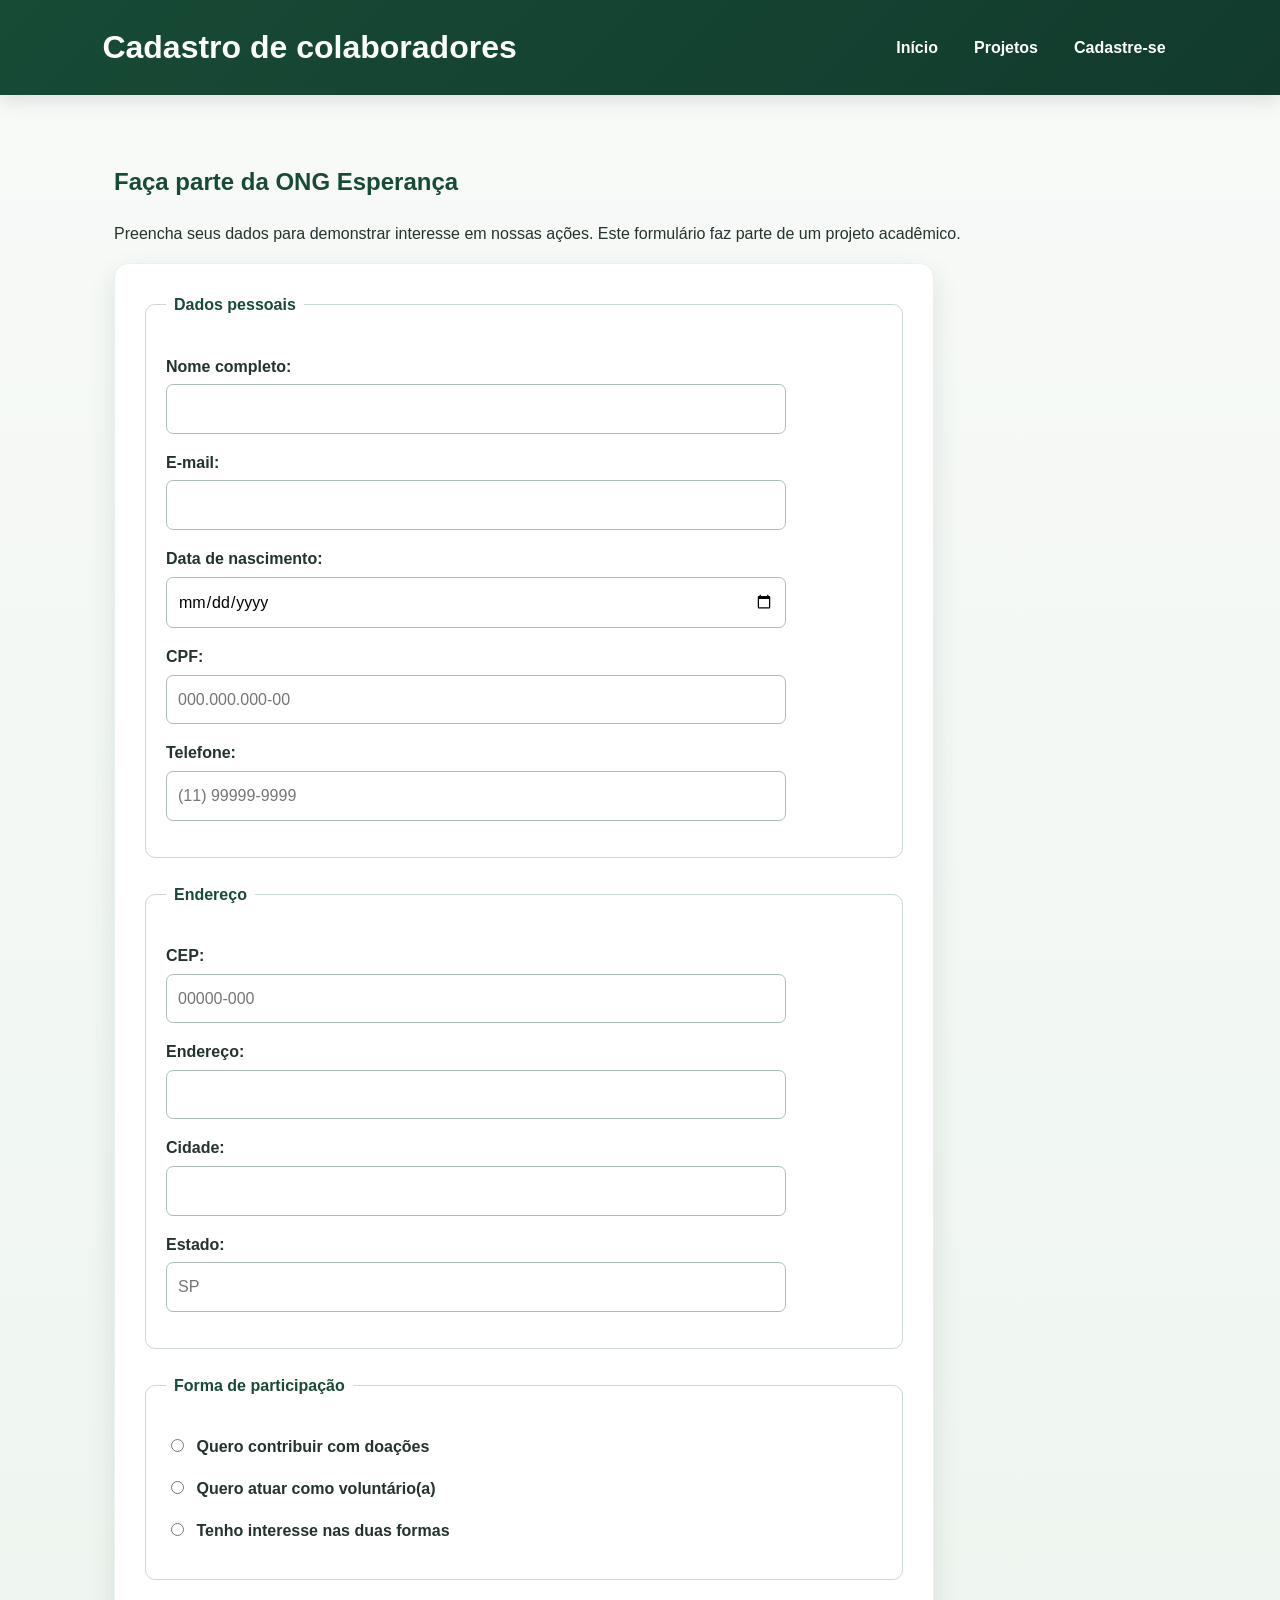
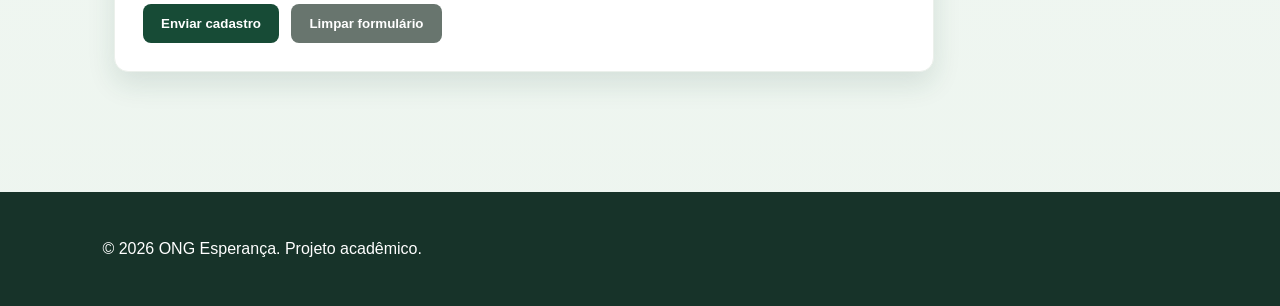
==== cadastro.html @ 0f0cc06a "Ajusta layout e corrige formulario" ====
<!DOCTYPE html>
<html lang="pt-BR">
<head>
    <meta charset="UTF-8">
    <meta name="viewport" content="width=device-width, initial-scale=1.0">
    <meta name="description" content="Cadastro de colaboradores da ONG Esperança.">
    <link rel="stylesheet" href="style.css">
    <title>ONG Esperança | Cadastro</title>
</head>
<body>
    <header>
        <div class="container">
            <h1>Cadastro de colaboradores</h1>
            <nav aria-label="Navegação principal">
                <a href="index.html">Início</a>
                <a href="projetos.html">Projetos</a>
                <a href="cadastro.html">Cadastre-se</a>
            </nav>
        </div>
    </header>

    <main>
        <section>
            <h2>Faça parte da ONG Esperança</h2>
            <p>
                Preencha seus dados para demonstrar interesse em nossas ações.
                Este formulário faz parte de um projeto acadêmico.
            </p>

            <form id="cadastroForm" action="#" method="post" onsubmit="return validarCadastro(event);">
                <fieldset>
                    <legend>Dados pessoais</legend>

                    <p>
                        <label for="nome">Nome completo:</label><br>
                        <input type="text" id="nome" name="nome"
                               autocomplete="name" minlength="3" required>
                    </p>

                    <p>
                        <label for="email">E-mail:</label><br>
                        <input type="email" id="email" name="email"
                               autocomplete="email" required>
                    </p>

                    <p>
                        <label for="nascimento">Data de nascimento:</label><br>
                        <input type="date" id="nascimento" name="nascimento"
                               autocomplete="bday" required>
                    </p>

                    <p>
                        <label for="cpf">CPF:</label><br>
                        <input type="text" id="cpf" name="cpf"
                               inputmode="numeric" placeholder="000.000.000-00"
                               pattern="[0-9]{3}[.]?[0-9]{3}[.]?[0-9]{3}-?[0-9]{2}"
                               title="Informe um CPF com 11 números, com ou sem pontuação."
                               required>
                    </p>

                    <p>
                        <label for="telefone">Telefone:</label><br>
                        <input type="tel" id="telefone" name="telefone"
                               inputmode="tel" placeholder="(11) 99999-9999"
                               pattern="\([0-9]{2}\) [0-9]{4,5}-[0-9]{4}"
                               title="Informe o telefone no formato (11) 99999-9999."
                               required>
                    </p>
                </fieldset>

                <fieldset>
                    <legend>Endereço</legend>

                    <p>
                        <label for="cep">CEP:</label><br>
                        <input type="text" id="cep" name="cep"
                               inputmode="numeric" placeholder="00000-000"
                               pattern="[0-9]{5}-?[0-9]{3}"
                               title="Informe o CEP no formato 00000-000."
                               required>
                    </p>

                    <p>
                        <label for="endereco">Endereço:</label><br>
                        <input type="text" id="endereco" name="endereco"
                               autocomplete="street-address" required>
                    </p>

                    <p>
                        <label for="cidade">Cidade:</label><br>
                        <input type="text" id="cidade" name="cidade"
                               autocomplete="address-level2" required>
                    </p>

                    <p>
                        <label for="estado">Estado:</label><br>
                        <input type="text" id="estado" name="estado"
                               maxlength="2" placeholder="SP"
                               autocomplete="address-level1" required>
                    </p>
                </fieldset>

                <fieldset>
                    <legend>Forma de participação</legend>

                    <p>
                        <input type="radio" id="doacao" name="interesse"
                               value="doacao" required>
                        <label for="doacao">Quero contribuir com doações</label>
                    </p>

                    <p>
                        <input type="radio" id="voluntariado" name="interesse"
                               value="voluntariado">
                        <label for="voluntariado">Quero atuar como voluntário(a)</label>
                    </p>

                    <p>
                        <input type="radio" id="ambos" name="interesse"
                               value="ambos">
                        <label for="ambos">Tenho interesse nas duas formas</label>
                    </p>
                </fieldset>

                <button type="submit">Enviar cadastro</button>
                <button type="reset">Limpar formulário</button>
                <p id="mensagemSucesso" class="mensagem-sucesso" role="status" aria-live="polite" hidden>
                    Cadastro enviado com sucesso! Obrigado por apoiar a ONG Esperança.
                </p>
            </form>
        </section>
    </main>

    <script>
        function validarCadastro(event) {
            const form = document.getElementById('cadastroForm');
            const mensagemSucesso = document.getElementById('mensagemSucesso');

            if (!form || !mensagemSucesso) {
                return false;
            }

            if (!form.checkValidity()) {
                form.reportValidity();
                return false;
            }

            event.preventDefault();
            mensagemSucesso.hidden = false;
            form.reset();
            window.scrollTo({ top: 0, behavior: 'smooth' });
            return false;
        }
    </script>

    <footer>
        <div class="container">
            <p>&copy; 2026 ONG Esperança. Projeto acadêmico.</p>
        </div>
    </footer>
</body>
</html>
---- style.css ----
:root {
    --verde-escuro: #174b36;
    --verde-escuro-2: #123b2d;
    --verde-claro: #dfece5;
    --verde-suave: #edf5ef;
    --texto: #24332b;
    --branco: #ffffff;
    --cinza: #68756e;
    --sombra: 0 12px 28px rgba(23, 75, 54, 0.12);
}

* {
    box-sizing: border-box;
}

html {
    scroll-behavior: smooth;
}

body {
    margin: 0;
    font-family: Arial, Helvetica, sans-serif;
    line-height: 1.6;
    color: var(--texto);
    background: linear-gradient(180deg, #f8faf8 0%, var(--verde-suave) 100%);
}

header {
    background: linear-gradient(135deg, var(--verde-escuro) 0%, var(--verde-escuro-2) 100%);
    color: var(--branco);
    padding: 22px 8%;
    box-shadow: 0 6px 18px rgba(18, 59, 45, 0.12);
}

header .container,
main,
footer .container {
    max-width: 1100px;
    margin: 0 auto;
}

header .container {
    display: flex;
    justify-content: space-between;
    align-items: center;
    gap: 20px;
}

header h1 {
    margin: 0;
    font-size: 2rem;
}

nav {
    display: flex;
    gap: 12px;
    flex-wrap: wrap;
}

nav a {
    color: var(--branco);
    text-decoration: none;
    font-weight: bold;
    padding: 8px 12px;
    border-radius: 999px;
    transition: background-color 0.2s ease, transform 0.2s ease;
}

nav a:hover,
nav a:focus {
    background: rgba(255, 255, 255, 0.12);
    text-decoration: none;
    transform: translateY(-1px);
}

main {
    padding: 48px 24px;
}

.hero {
    display: grid;
    grid-template-columns: 1fr 1fr;
    gap: 32px;
    align-items: center;
    margin-bottom: 48px;
}

.hero img,
.project-image {
    width: 100%;
    border-radius: 16px;
    display: block;
}

.hero h2 {
    font-size: 2.5rem;
    line-height: 1.15;
    margin-top: 0;
    color: #174b36;
}

.button {
    display: inline-block;
    margin-top: 12px;
    padding: 12px 20px;
    border-radius: 8px;
    background: var(--verde-escuro);
    color: var(--branco);
    text-decoration: none;
    font-weight: bold;
    transition: transform 0.2s ease, box-shadow 0.2s ease;
}

.button:hover,
.button:focus {
    transform: translateY(-1px);
    box-shadow: 0 10px 18px rgba(23, 75, 54, 0.18);
}

section {
    margin-bottom: 42px;
}

h2 {
    color: var(--verde-escuro);
}

.cards {
    display: grid;
    grid-template-columns: repeat(2, 1fr);
    gap: 24px;
}

.card {
    background: var(--branco);
    padding: 22px;
    border-radius: 14px;
    box-shadow: var(--sombra);
    border: 1px solid #ebf0eb;
    transition: transform 0.2s ease, box-shadow 0.2s ease;
}

.card:hover {
    transform: translateY(-3px);
    box-shadow: 0 18px 30px rgba(23, 75, 54, 0.14);
}

.card h3 {
    color: var(--verde-escuro);
}

ul {
    padding-left: 22px;
}

form {
    background: var(--branco);
    padding: 28px;
    border-radius: 14px;
    box-shadow: var(--sombra);
    border: 1px solid #ebf0eb;
    max-width: 820px;
}

fieldset {
    border: 1px solid #ccd8d0;
    border-radius: 10px;
    padding: 20px;
    margin-bottom: 24px;
}

legend {
    font-weight: bold;
    color: #174b36;
    padding: 0 8px;
}

label {
    font-weight: bold;
}

input {
    width: 100%;
    max-width: 620px;
    padding: 11px;
    margin-top: 5px;
    border: 1px solid #aebdb4;
    border-radius: 7px;
    font: inherit;
}

input[type="radio"] {
    width: auto;
    margin-right: 8px;
}

button {
    padding: 12px 18px;
    margin-right: 8px;
    border: 0;
    border-radius: 8px;
    background: var(--verde-escuro);
    color: var(--branco);
    font-weight: bold;
    cursor: pointer;
    transition: transform 0.2s ease, box-shadow 0.2s ease, opacity 0.2s ease;
}

button:hover,
button:focus {
    transform: translateY(-1px);
    box-shadow: 0 10px 18px rgba(23, 75, 54, 0.18);
}

button[type="reset"] {
    background: var(--cinza);
}

.mensagem-sucesso {
    margin-top: 18px;
    padding: 12px 14px;
    border-radius: 8px;
    background: #eaf7ee;
    border: 1px solid #9ccaa7;
    color: var(--verde-escuro);
    font-weight: bold;
}

footer {
    background: #173329;
    color: white;
    padding: 28px 8%;
    margin-top: 30px;
}

address {
    font-style: normal;
}

@media (max-width: 760px) {
    .hero,
    .cards {
        grid-template-columns: 1fr;
    }

    .hero h2 {
        font-size: 2rem;
    }

    main {
        padding: 32px 18px;
    }
}
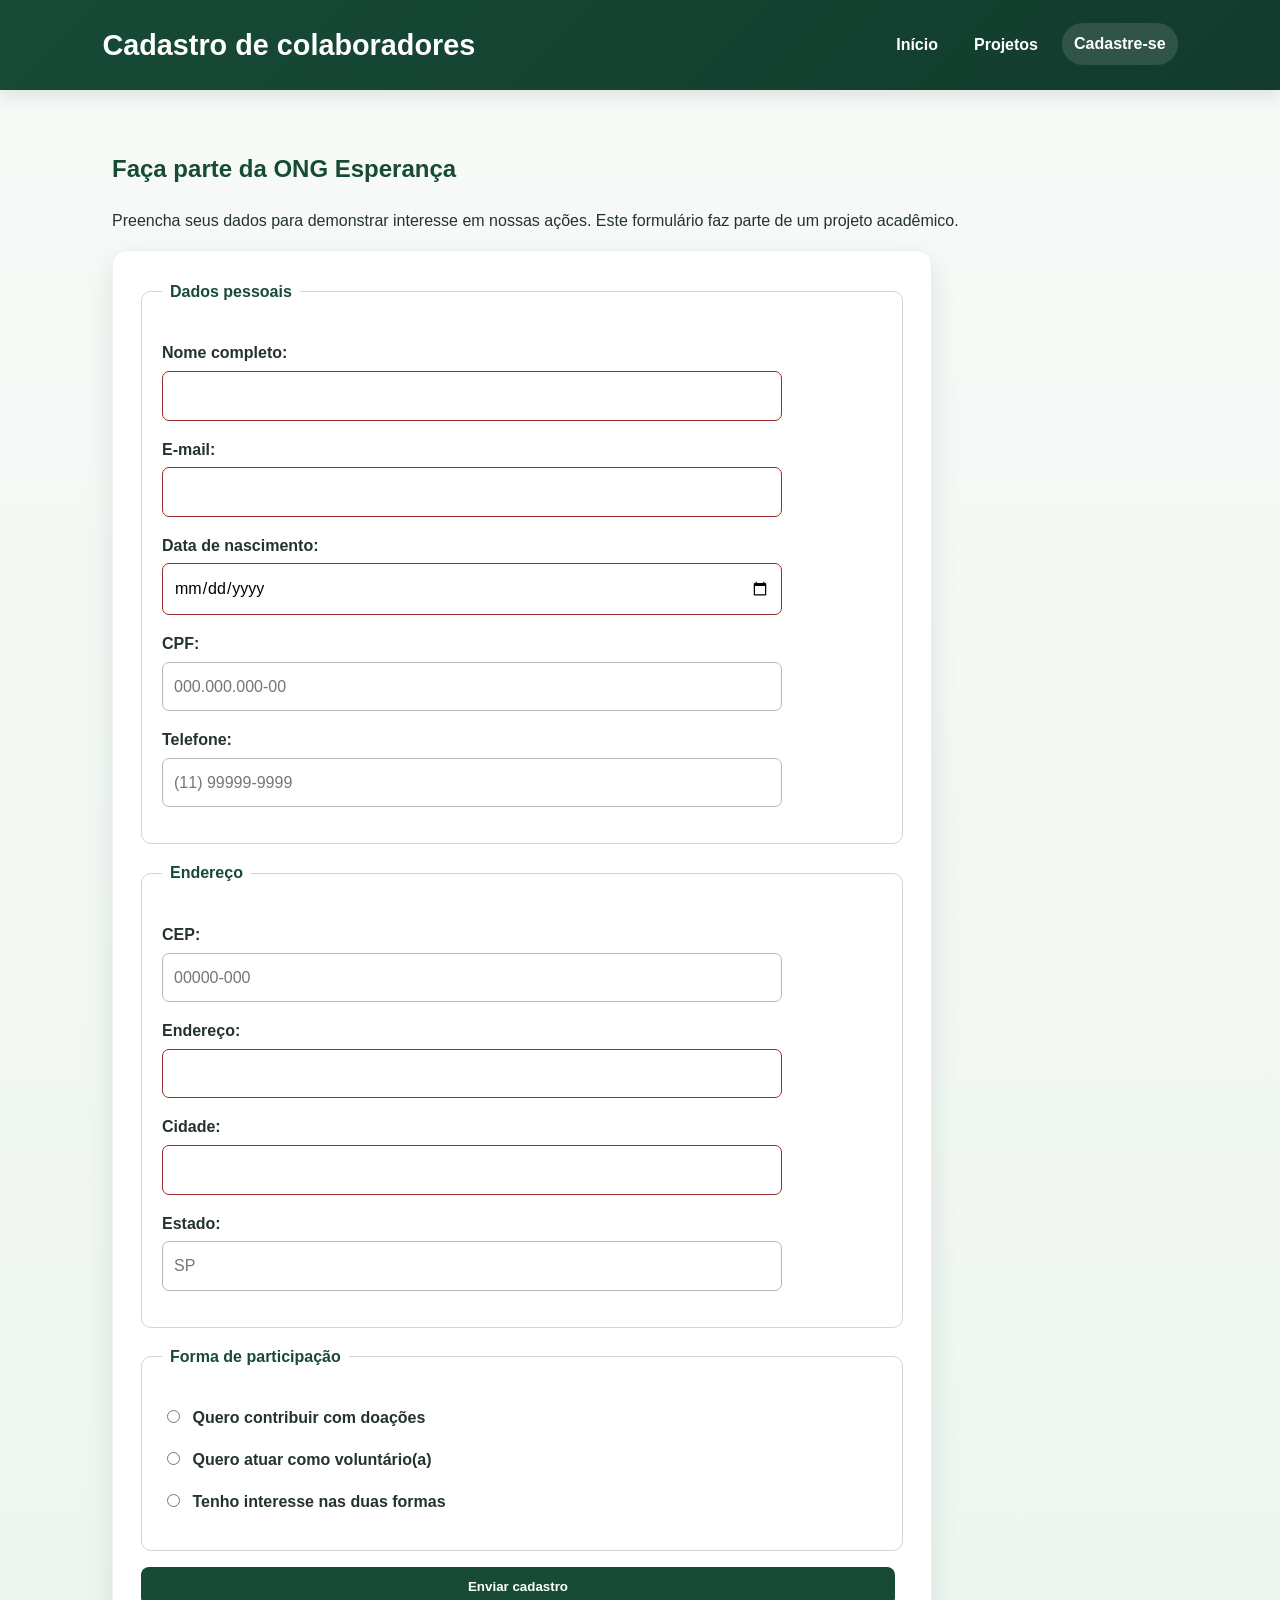
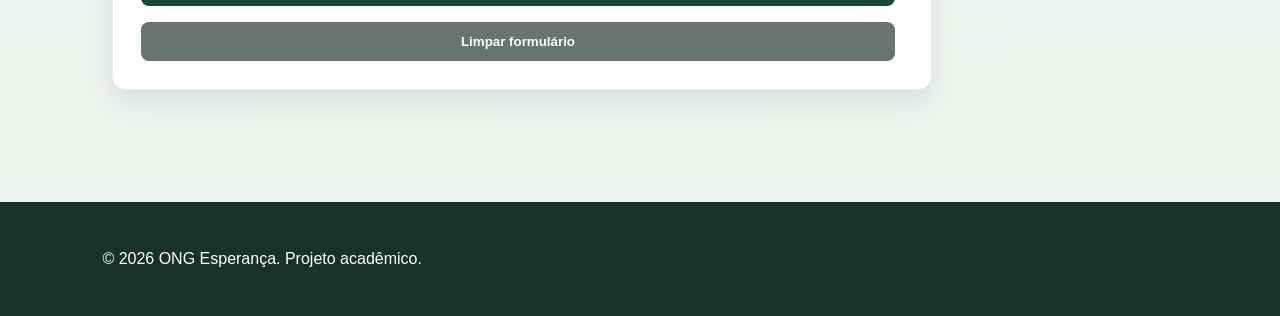
==== commit 0bcc87a2: "Refina layout e experiencia do projeto" ====
--- a/cadastro.html
+++ b/cadastro.html
@@ -11,10 +11,13 @@
     <header>
         <div class="container">
             <h1>Cadastro de colaboradores</h1>
-            <nav aria-label="Navegação principal">
+            <button class="menu-toggle" type="button" aria-expanded="false" aria-controls="menu-principal">
+                Menu
+            </button>
+            <nav id="menu-principal" aria-label="Navegação principal">
                 <a href="index.html">Início</a>
                 <a href="projetos.html">Projetos</a>
-                <a href="cadastro.html">Cadastre-se</a>
+                <a href="cadastro.html" aria-current="page">Cadastre-se</a>
             </nav>
         </div>
     </header>
@@ -27,7 +30,11 @@
                 Este formulário faz parte de um projeto acadêmico.
             </p>
 
-            <form id="cadastroForm" action="#" method="post" onsubmit="return validarCadastro(event);">
+            <div id="alertaFormulario" class="alerta alerta-erro" role="alert" hidden>
+                Existem campos inválidos. Corrija-os antes de enviar.
+            </div>
+
+            <form id="cadastroForm" action="#" method="post" novalidate>
                 <fieldset>
                     <legend>Dados pessoais</legend>
 
@@ -131,32 +138,18 @@
         </section>
     </main>
 
-    <script>
-        function validarCadastro(event) {
-            const form = document.getElementById('cadastroForm');
-            const mensagemSucesso = document.getElementById('mensagemSucesso');
-
-            if (!form || !mensagemSucesso) {
-                return false;
-            }
-
-            if (!form.checkValidity()) {
-                form.reportValidity();
-                return false;
-            }
-
-            event.preventDefault();
-            mensagemSucesso.hidden = false;
-            form.reset();
-            window.scrollTo({ top: 0, behavior: 'smooth' });
-            return false;
-        }
-    </script>
+    <div class="toast-container" aria-live="polite">
+        <div id="toastCadastro" class="toast toast-sucesso" hidden>
+            Cadastro registrado com sucesso.
+        </div>
+    </div>
 
     <footer>
         <div class="container">
             <p>&copy; 2026 ONG Esperança. Projeto acadêmico.</p>
         </div>
     </footer>
+
+    <script src="script.js"></script>
 </body>
 </html>
--- a/style.css
+++ b/style.css
@@ -1,12 +1,34 @@
 :root {
     --verde-escuro: #174b36;
     --verde-escuro-2: #123b2d;
+    --verde-medio: #2f6b4f;
     --verde-claro: #dfece5;
     --verde-suave: #edf5ef;
     --texto: #24332b;
     --branco: #ffffff;
     --cinza: #68756e;
+    --cinza-borda: #ccd8d0;
+    --sucesso: #1f7a45;
+    --sucesso-fundo: #eaf7ee;
+    --sucesso-borda: #9ccaa7;
+    --aviso: #9a6b14;
+    --aviso-fundo: #fff7e8;
+    --aviso-borda: #e2c48a;
+    --erro: #9b2c2c;
+    --erro-fundo: #fdecec;
+    --erro-borda: #e3a2a2;
+    --info: #1d5f8a;
+    --info-fundo: #e8f3fb;
+    --info-borda: #9fc3db;
+    --espaco-xs: 0.5rem;
+    --espaco-sm: 0.75rem;
+    --espaco-md: 1rem;
+    --espaco-lg: 1.5rem;
+    --espaco-xl: 2rem;
+    --raio: 10px;
     --sombra: 0 12px 28px rgba(23, 75, 54, 0.12);
+    --fonte: "Segoe UI", Tahoma, Geneva, Verdana, sans-serif;
+    --max-largura: 1100px;
 }
 
 * {
@@ -19,42 +41,71 @@
 
 body {
     margin: 0;
-    font-family: Arial, Helvetica, sans-serif;
+    font-family: var(--fonte);
     line-height: 1.6;
     color: var(--texto);
     background: linear-gradient(180deg, #f8faf8 0%, var(--verde-suave) 100%);
 }
+
+img {
+    max-width: 100%;
+    height: auto;
+}
+
+.container {
+    width: min(100%, var(--max-largura));
+    margin: 0 auto;
+}
+
+/* Layout principal em Grid de 12 colunas */
+.layout-grid {
+    display: grid;
+    grid-template-columns: repeat(12, 1fr);
+    gap: var(--espaco-lg);
+}
+
+.col-12 { grid-column: span 12; }
+.col-6 { grid-column: span 6; }
+.col-4 { grid-column: span 4; }
 
 header {
     background: linear-gradient(135deg, var(--verde-escuro) 0%, var(--verde-escuro-2) 100%);
     color: var(--branco);
     padding: 22px 8%;
     box-shadow: 0 6px 18px rgba(18, 59, 45, 0.12);
-}
-
-header .container,
-main,
-footer .container {
-    max-width: 1100px;
-    margin: 0 auto;
+    position: sticky;
+    top: 0;
+    z-index: 100;
 }
 
 header .container {
     display: flex;
     justify-content: space-between;
     align-items: center;
-    gap: 20px;
+    gap: var(--espaco-lg);
 }
 
 header h1 {
     margin: 0;
-    font-size: 2rem;
+    font-size: 1.8rem;
+}
+
+.menu-toggle {
+    display: none;
+    background: transparent;
+    border: 1px solid rgba(255, 255, 255, 0.4);
+    color: var(--branco);
+    border-radius: 8px;
+    padding: 8px 12px;
+    cursor: pointer;
+    font-weight: bold;
 }
 
 nav {
     display: flex;
     gap: 12px;
     flex-wrap: wrap;
+    align-items: center;
 }
 
 nav a {
@@ -67,7 +118,8 @@
 }
 
 nav a:hover,
-nav a:focus {
+nav a:focus,
+nav a[aria-current="page"] {
     background: rgba(255, 255, 255, 0.12);
     text-decoration: none;
     transform: translateY(-1px);
@@ -75,6 +127,8 @@
 
 main {
     padding: 48px 24px;
+    max-width: var(--max-largura);
+    margin: 0 auto;
 }
 
 .hero {
@@ -96,7 +150,7 @@
     font-size: 2.5rem;
     line-height: 1.15;
     margin-top: 0;
-    color: #174b36;
+    color: var(--verde-escuro);
 }
 
 .button {
@@ -108,6 +162,8 @@
     color: var(--branco);
     text-decoration: none;
     font-weight: bold;
+    border: 0;
+    cursor: pointer;
     transition: transform 0.2s ease, box-shadow 0.2s ease;
 }
 
@@ -117,12 +173,48 @@
     box-shadow: 0 10px 18px rgba(23, 75, 54, 0.18);
 }
 
+.button-secundario {
+    background: var(--cinza);
+}
+
 section {
     margin-bottom: 42px;
 }
 
 h2 {
     color: var(--verde-escuro);
+}
+
+.section-title {
+    margin-bottom: 18px;
+}
+
+.feature-grid {
+    display: grid;
+    grid-template-columns: repeat(3, minmax(0, 1fr));
+    gap: 20px;
+}
+
+.feature-card {
+    background: rgba(255, 255, 255, 0.8);
+    border: 1px solid #dfece5;
+    border-radius: 16px;
+    padding: 22px 20px;
+    box-shadow: var(--sombra);
+    transition: transform 0.2s ease, box-shadow 0.2s ease;
+}
+
+.feature-tag {
+    display: inline-block;
+    background: var(--verde-claro);
+    color: var(--verde-escuro);
+    font-size: 0.78rem;
+    font-weight: bold;
+    text-transform: uppercase;
+    letter-spacing: 0.06em;
+    border-radius: 999px;
+    padding: 6px 10px;
+    margin-bottom: 12px;
 }
 
 .cards {
@@ -137,20 +229,194 @@
     border-radius: 14px;
     box-shadow: var(--sombra);
     border: 1px solid #ebf0eb;
+    display: flex;
+    flex-direction: column;
+    justify-content: space-between;
+    gap: var(--espaco-sm);
     transition: transform 0.2s ease, box-shadow 0.2s ease;
 }
 
-.card:hover {
+.card:hover,
+.feature-card:hover {
     transform: translateY(-3px);
     box-shadow: 0 18px 30px rgba(23, 75, 54, 0.14);
 }
 
-.card h3 {
+.card h3,
+.feature-card h3 {
     color: var(--verde-escuro);
+    margin-top: 0;
+}
+
+.card-acoes {
+    display: flex;
+    align-items: center;
+    justify-content: space-between;
+    gap: 0.5rem;
+    margin-top: auto;
 }
 
 ul {
     padding-left: 22px;
+}
+
+/* Badges / etiquetas */
+.badge {
+    display: inline-block;
+    padding: 4px 10px;
+    border-radius: 999px;
+    font-size: 0.85rem;
+    font-weight: bold;
+    line-height: 1.2;
+}
+
+.badge-sucesso {
+    background: var(--sucesso-fundo);
+    color: var(--sucesso);
+    border: 1px solid var(--sucesso-borda);
+}
+
+.badge-aviso {
+    background: var(--aviso-fundo);
+    color: var(--aviso);
+    border: 1px solid var(--aviso-borda);
+}
+
+.badge-erro {
+    background: var(--erro-fundo);
+    color: var(--erro);
+    border: 1px solid var(--erro-borda);
+}
+
+.badge-info {
+    background: var(--info-fundo);
+    color: var(--info);
+    border: 1px solid var(--info-borda);
+}
+
+/* Alertas */
+.alerta {
+    padding: 12px 14px;
+    border-radius: 8px;
+    border: 1px solid transparent;
+    margin: 16px 0;
+    font-weight: 600;
+}
+
+.alerta-sucesso {
+    background: var(--sucesso-fundo);
+    border-color: var(--sucesso-borda);
+    color: var(--sucesso);
+}
+
+.alerta-aviso {
+    background: var(--aviso-fundo);
+    border-color: var(--aviso-borda);
+    color: var(--aviso);
+}
+
+.alerta-erro {
+    background: var(--erro-fundo);
+    border-color: var(--erro-borda);
+    color: var(--erro);
+}
+
+.alerta-info {
+    background: var(--info-fundo);
+    border-color: var(--info-borda);
+    color: var(--info);
+}
+
+/* Toast */
+.toast-container {
+    position: fixed;
+    right: 20px;
+    bottom: 20px;
+    z-index: 200;
+    display: flex;
+    flex-direction: column;
+    gap: 10px;
+}
+
+.toast {
+    min-width: 260px;
+    max-width: 360px;
+    padding: 14px 16px;
+    border-radius: 10px;
+    box-shadow: var(--sombra);
+    background: var(--branco);
+    border-left: 5px solid var(--verde-escuro);
+    animation: toast-in 0.25s ease;
+}
+
+.toast-sucesso {
+    border-left-color: var(--sucesso);
+}
+
+.toast-erro {
+    border-left-color: var(--erro);
+}
+
+.toast[hidden] {
+    display: none;
+}
+
+@keyframes toast-in {
+    from {
+        opacity: 0;
+        transform: translateY(12px);
+    }
+    to {
+        opacity: 1;
+        transform: translateY(0);
+    }
+}
+
+/* Modal */
+.modal-overlay {
+    position: fixed;
+    inset: 0;
+    background: rgba(18, 59, 45, 0.45);
+    display: flex;
+    align-items: center;
+    justify-content: center;
+    padding: 20px;
+    z-index: 300;
+}
+
+.modal-overlay[hidden] {
+    display: none;
+}
+
+.modal {
+    background: var(--branco);
+    border-radius: 14px;
+    padding: 24px;
+    width: min(100%, 420px);
+    box-shadow: var(--sombra);
+}
+
+.modal h3 {
+    margin-top: 0;
+    color: var(--verde-escuro);
+}
+
+.modal-acoes {
+    display: flex;
+    gap: 10px;
+    justify-content: flex-end;
+    margin-top: 18px;
+}
+
+.demo-feedback {
+    display: grid;
+    gap: 16px;
+}
+
+.demo-badges {
+    display: flex;
+    flex-wrap: wrap;
+    gap: 10px;
 }
 
 form {
@@ -160,18 +426,21 @@
     box-shadow: var(--sombra);
     border: 1px solid #ebf0eb;
     max-width: 820px;
+    display: flex;
+    flex-direction: column;
+    gap: 1rem;
 }
 
 fieldset {
-    border: 1px solid #ccd8d0;
+    border: 1px solid var(--cinza-borda);
     border-radius: 10px;
     padding: 20px;
-    margin-bottom: 24px;
+    margin: 0;
 }
 
 legend {
     font-weight: bold;
-    color: #174b36;
+    color: var(--verde-escuro);
     padding: 0 8px;
 }
 
@@ -187,6 +456,17 @@
     border: 1px solid #aebdb4;
     border-radius: 7px;
     font: inherit;
+    transition: border-color 0.2s ease, box-shadow 0.2s ease;
+}
+
+input:focus {
+    outline: none;
+    border-color: var(--verde-medio);
+    box-shadow: 0 0 0 3px rgba(47, 107, 79, 0.18);
+}
+
+input:invalid:not(:placeholder-shown):not(:focus) {
+    border-color: var(--erro);
 }
 
 input[type="radio"] {
@@ -212,7 +492,8 @@
     box-shadow: 0 10px 18px rgba(23, 75, 54, 0.18);
 }
 
-button[type="reset"] {
+button[type="reset"],
+button.secundario {
     background: var(--cinza);
 }
 
@@ -220,9 +501,9 @@
     margin-top: 18px;
     padding: 12px 14px;
     border-radius: 8px;
-    background: #eaf7ee;
-    border: 1px solid #9ccaa7;
-    color: var(--verde-escuro);
+    background: var(--sucesso-fundo);
+    border: 1px solid var(--sucesso-borda);
+    color: var(--sucesso);
     font-weight: bold;
 }
 
@@ -237,10 +518,58 @@
     font-style: normal;
 }
 
-@media (max-width: 760px) {
+/* Breakpoints: 480, 768, 1024, 1280, 1440 */
+@media (max-width: 1440px) {
+    .hero h2 {
+        font-size: 2.35rem;
+    }
+}
+
+@media (max-width: 1280px) {
+    main {
+        padding: 40px 22px;
+    }
+}
+
+@media (max-width: 1024px) {
+    .hero {
+        gap: 24px;
+    }
+
+    .cards {
+        grid-template-columns: 1fr 1fr;
+    }
+}
+
+@media (max-width: 768px) {
+    header .container {
+        flex-wrap: wrap;
+    }
+
+    .menu-toggle {
+        display: inline-block;
+    }
+
+    nav {
+        display: none;
+        width: 100%;
+        flex-direction: column;
+        align-items: stretch;
+    }
+
+    nav.aberto {
+        display: flex;
+    }
+
     .hero,
-    .cards {
+    .cards,
+    .feature-grid {
         grid-template-columns: 1fr;
+    }
+
+    .col-6,
+    .col-4 {
+        grid-column: span 12;
     }
 
     .hero h2 {
@@ -251,3 +580,31 @@
         padding: 32px 18px;
     }
 }
+
+@media (max-width: 480px) {
+    header {
+        padding: 16px 5%;
+    }
+
+    header h1 {
+        font-size: 1.4rem;
+    }
+
+    .hero h2 {
+        font-size: 1.7rem;
+    }
+
+    form {
+        padding: 18px;
+    }
+
+    .toast-container {
+        left: 12px;
+        right: 12px;
+    }
+
+    .toast {
+        max-width: none;
+        min-width: 0;
+    }
+}
